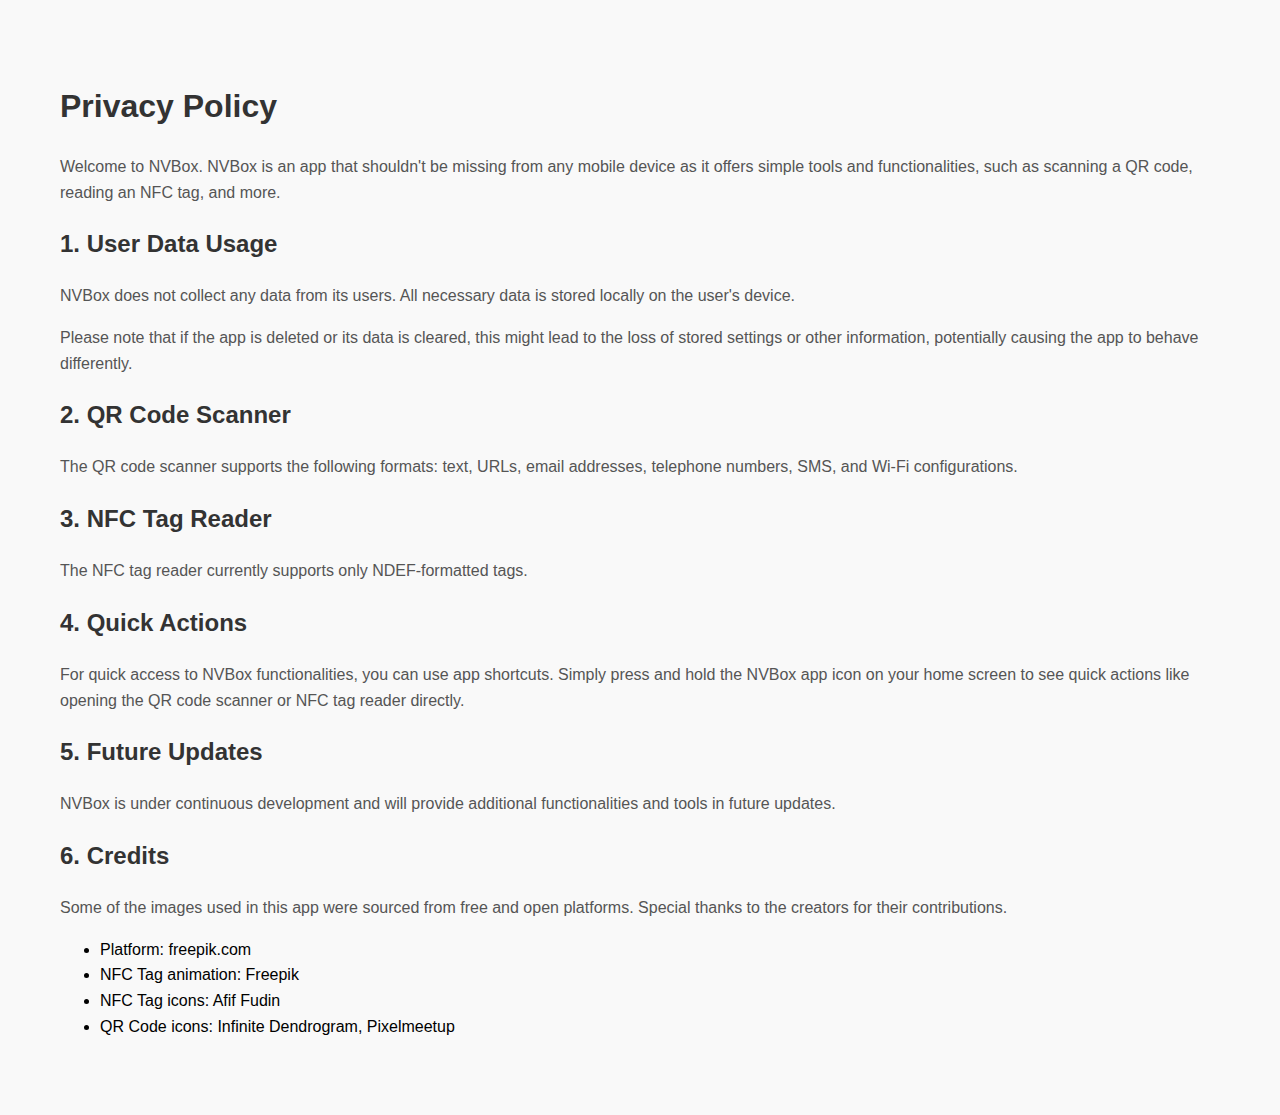
==== nvbox-privacy-policy.html @ 7525428b "Updates" ====
<!doctype html><html lang="en"><head><meta charset="UTF-8"><meta name="viewport" content="width=device-width,initial-scale=1"><title>Privacy Policy - NVBox</title><style>body {
        font-family: Arial, sans-serif;
        margin: 40px;
        padding: 20px;
        line-height: 1.6;
        background-color: #f9f9f9;
      }
      h1,
      h2 {
        color: #333;
      }
      p {
        color: #555;
      }</style></head><body><h1>Privacy Policy</h1><p>Welcome to NVBox. NVBox is an app that shouldn't be missing from any mobile device as it offers simple tools and functionalities, such as scanning a QR code, reading an NFC tag, and more.</p><h2>1. User Data Usage</h2><p>NVBox does not collect any data from its users. All necessary data is stored locally on the user's device.</p><p>Please note that if the app is deleted or its data is cleared, this might lead to the loss of stored settings or other information, potentially causing the app to behave differently.</p><h2>2. QR Code Scanner</h2><p>The QR code scanner supports the following formats: text, URLs, email addresses, telephone numbers, SMS, and Wi-Fi configurations.</p><h2>3. NFC Tag Reader</h2><p>The NFC tag reader currently supports only NDEF-formatted tags.</p><h2>4. Quick Actions</h2><p>For quick access to NVBox functionalities, you can use app shortcuts. Simply press and hold the NVBox app icon on your home screen to see quick actions like opening the QR code scanner or NFC tag reader directly.</p><h2>5. Future Updates</h2><p>NVBox is under continuous development and will provide additional functionalities and tools in future updates.</p><h2>6. Credits</h2><p>Some of the images used in this app were sourced from free and open platforms. Special thanks to the creators for their contributions.</p><ul><li>Platform: freepik.com</li><li>NFC Tag animation: Freepik</li><li>NFC Tag icons: Afif Fudin</li><li>QR Code icons: Infinite Dendrogram, Pixelmeetup</li></ul></body></html>
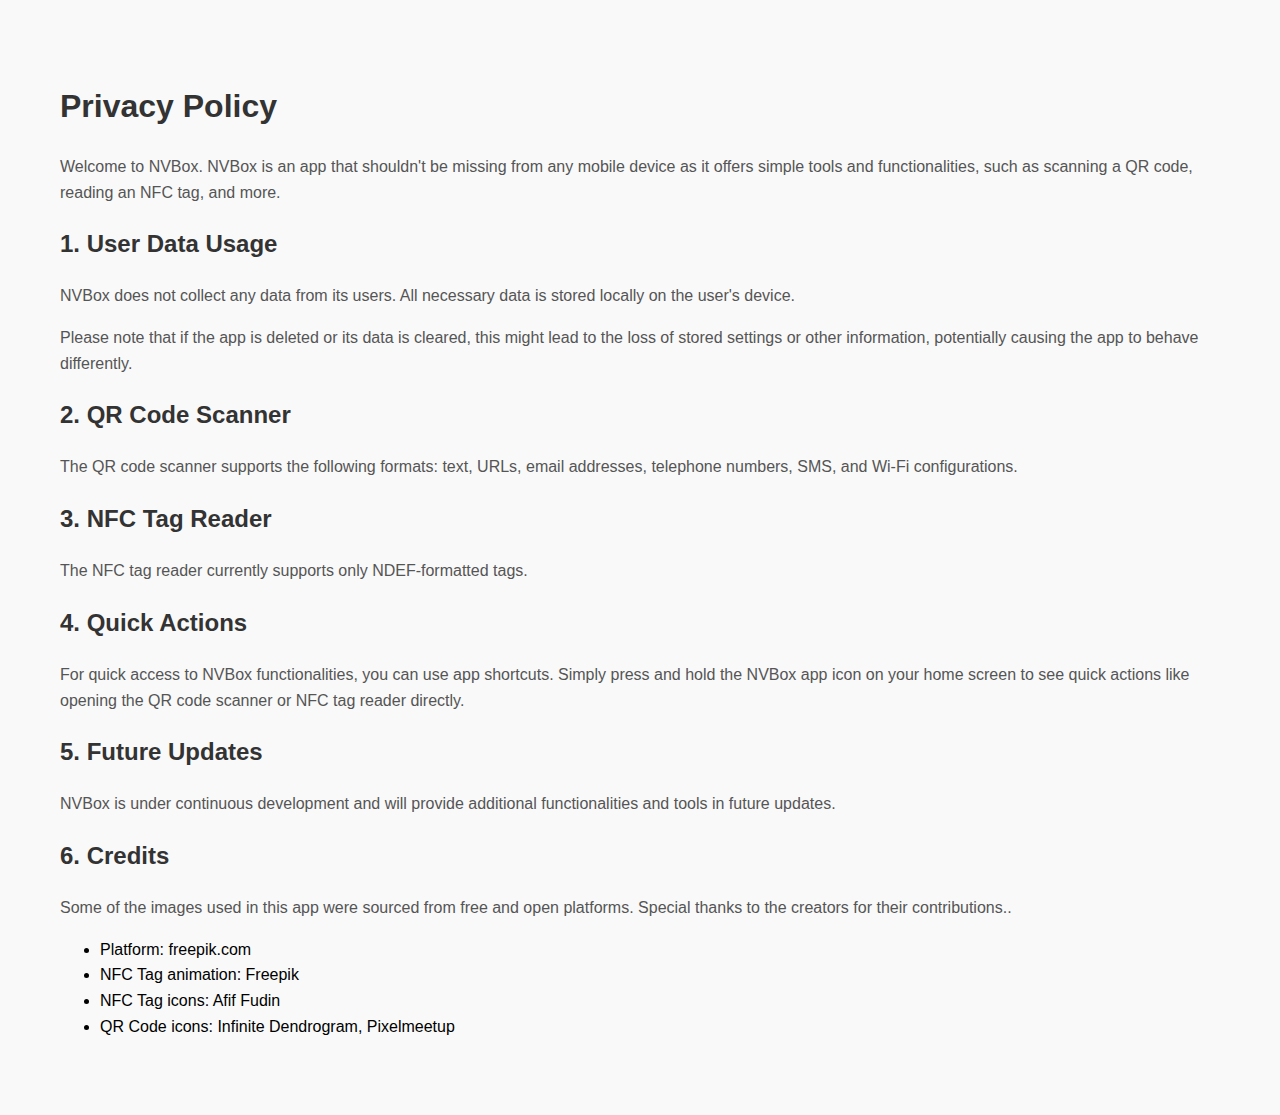
==== commit 70f3b8a6: "Updates" ====
--- a/nvbox-privacy-policy.html
+++ b/nvbox-privacy-policy.html
@@ -11,4 +11,4 @@
       }
       p {
         color: #555;
-      }</style></head><body><h1>Privacy Policy</h1><p>Welcome to NVBox. NVBox is an app that shouldn't be missing from any mobile device as it offers simple tools and functionalities, such as scanning a QR code, reading an NFC tag, and more.</p><h2>1. User Data Usage</h2><p>NVBox does not collect any data from its users. All necessary data is stored locally on the user's device.</p><p>Please note that if the app is deleted or its data is cleared, this might lead to the loss of stored settings or other information, potentially causing the app to behave differently.</p><h2>2. QR Code Scanner</h2><p>The QR code scanner supports the following formats: text, URLs, email addresses, telephone numbers, SMS, and Wi-Fi configurations.</p><h2>3. NFC Tag Reader</h2><p>The NFC tag reader currently supports only NDEF-formatted tags.</p><h2>4. Quick Actions</h2><p>For quick access to NVBox functionalities, you can use app shortcuts. Simply press and hold the NVBox app icon on your home screen to see quick actions like opening the QR code scanner or NFC tag reader directly.</p><h2>5. Future Updates</h2><p>NVBox is under continuous development and will provide additional functionalities and tools in future updates.</p><h2>6. Credits</h2><p>Some of the images used in this app were sourced from free and open platforms. Special thanks to the creators for their contributions.</p><ul><li>Platform: freepik.com</li><li>NFC Tag animation: Freepik</li><li>NFC Tag icons: Afif Fudin</li><li>QR Code icons: Infinite Dendrogram, Pixelmeetup</li></ul></body></html>+      }</style></head><body><h1>Privacy Policy</h1><p>Welcome to NVBox. NVBox is an app that shouldn't be missing from any mobile device as it offers simple tools and functionalities, such as scanning a QR code, reading an NFC tag, and more.</p><h2>1. User Data Usage</h2><p>NVBox does not collect any data from its users. All necessary data is stored locally on the user's device.</p><p>Please note that if the app is deleted or its data is cleared, this might lead to the loss of stored settings or other information, potentially causing the app to behave differently.</p><h2>2. QR Code Scanner</h2><p>The QR code scanner supports the following formats: text, URLs, email addresses, telephone numbers, SMS, and Wi-Fi configurations.</p><h2>3. NFC Tag Reader</h2><p>The NFC tag reader currently supports only NDEF-formatted tags.</p><h2>4. Quick Actions</h2><p>For quick access to NVBox functionalities, you can use app shortcuts. Simply press and hold the NVBox app icon on your home screen to see quick actions like opening the QR code scanner or NFC tag reader directly.</p><h2>5. Future Updates</h2><p>NVBox is under continuous development and will provide additional functionalities and tools in future updates.</p><h2>6. Credits</h2><p>Some of the images used in this app were sourced from free and open platforms. Special thanks to the creators for their contributions..</p><ul><li>Platform: freepik.com</li><li>NFC Tag animation: Freepik</li><li>NFC Tag icons: Afif Fudin</li><li>QR Code icons: Infinite Dendrogram, Pixelmeetup</li></ul></body></html>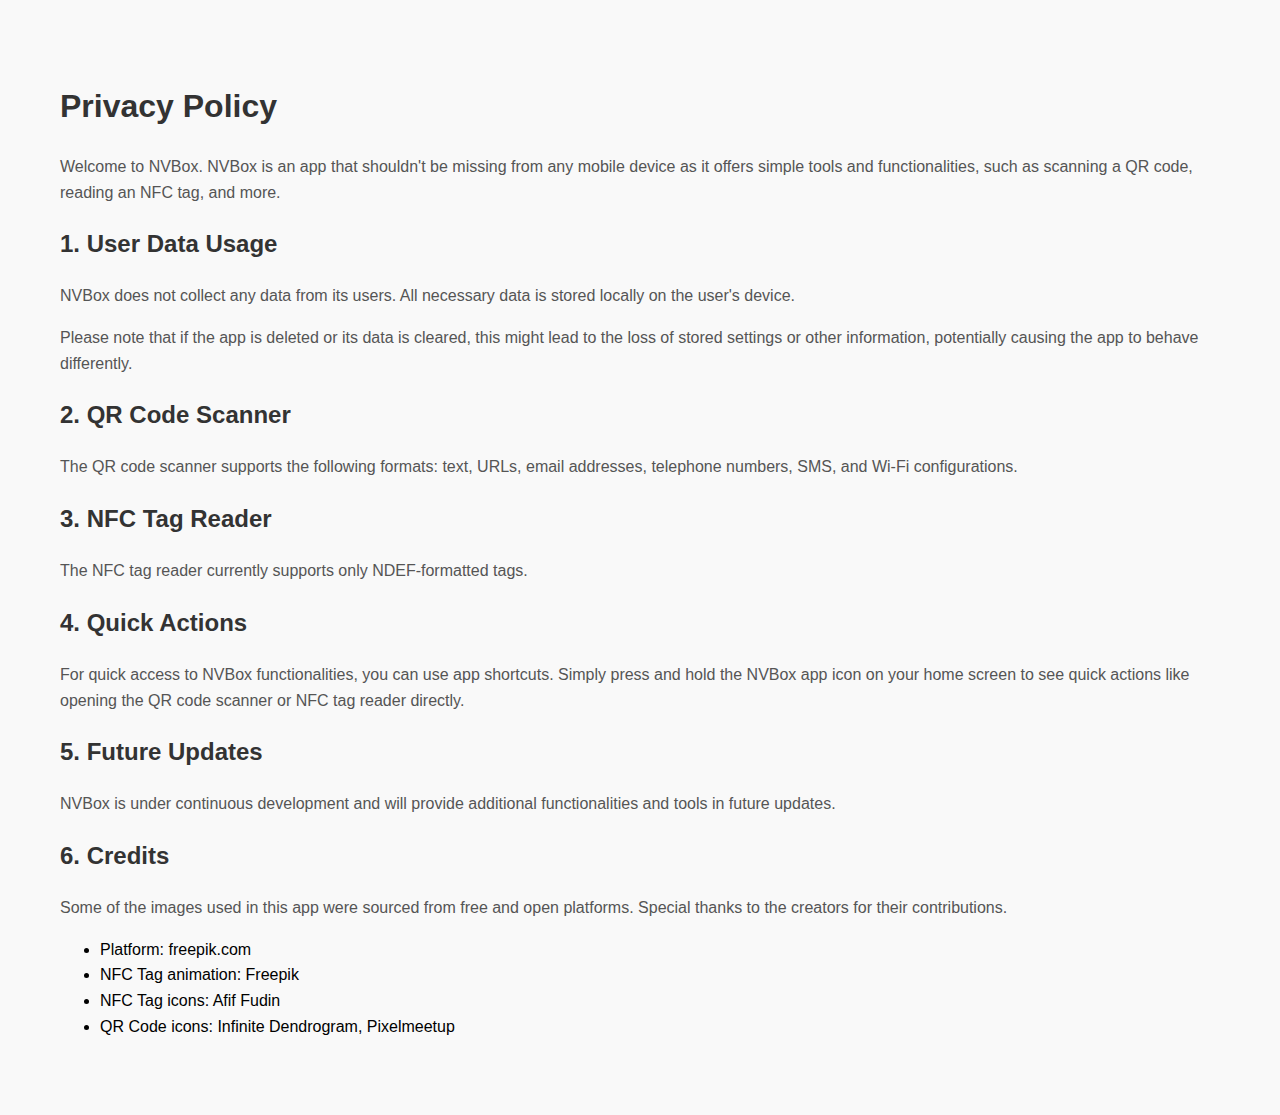
==== commit 464bb383: "Updates" ====
--- a/nvbox-privacy-policy.html
+++ b/nvbox-privacy-policy.html
@@ -11,4 +11,4 @@
       }
       p {
         color: #555;
-      }</style></head><body><h1>Privacy Policy</h1><p>Welcome to NVBox. NVBox is an app that shouldn't be missing from any mobile device as it offers simple tools and functionalities, such as scanning a QR code, reading an NFC tag, and more.</p><h2>1. User Data Usage</h2><p>NVBox does not collect any data from its users. All necessary data is stored locally on the user's device.</p><p>Please note that if the app is deleted or its data is cleared, this might lead to the loss of stored settings or other information, potentially causing the app to behave differently.</p><h2>2. QR Code Scanner</h2><p>The QR code scanner supports the following formats: text, URLs, email addresses, telephone numbers, SMS, and Wi-Fi configurations.</p><h2>3. NFC Tag Reader</h2><p>The NFC tag reader currently supports only NDEF-formatted tags.</p><h2>4. Quick Actions</h2><p>For quick access to NVBox functionalities, you can use app shortcuts. Simply press and hold the NVBox app icon on your home screen to see quick actions like opening the QR code scanner or NFC tag reader directly.</p><h2>5. Future Updates</h2><p>NVBox is under continuous development and will provide additional functionalities and tools in future updates.</p><h2>6. Credits</h2><p>Some of the images used in this app were sourced from free and open platforms. Special thanks to the creators for their contributions..</p><ul><li>Platform: freepik.com</li><li>NFC Tag animation: Freepik</li><li>NFC Tag icons: Afif Fudin</li><li>QR Code icons: Infinite Dendrogram, Pixelmeetup</li></ul></body></html>+      }</style></head><body><h1>Privacy Policy</h1><p>Welcome to NVBox. NVBox is an app that shouldn't be missing from any mobile device as it offers simple tools and functionalities, such as scanning a QR code, reading an NFC tag, and more.</p><h2>1. User Data Usage</h2><p>NVBox does not collect any data from its users. All necessary data is stored locally on the user's device.</p><p>Please note that if the app is deleted or its data is cleared, this might lead to the loss of stored settings or other information, potentially causing the app to behave differently.</p><h2>2. QR Code Scanner</h2><p>The QR code scanner supports the following formats: text, URLs, email addresses, telephone numbers, SMS, and Wi-Fi configurations.</p><h2>3. NFC Tag Reader</h2><p>The NFC tag reader currently supports only NDEF-formatted tags.</p><h2>4. Quick Actions</h2><p>For quick access to NVBox functionalities, you can use app shortcuts. Simply press and hold the NVBox app icon on your home screen to see quick actions like opening the QR code scanner or NFC tag reader directly.</p><h2>5. Future Updates</h2><p>NVBox is under continuous development and will provide additional functionalities and tools in future updates.</p><h2>6. Credits</h2><p>Some of the images used in this app were sourced from free and open platforms. Special thanks to the creators for their contributions.</p><ul><li>Platform: freepik.com</li><li>NFC Tag animation: Freepik</li><li>NFC Tag icons: Afif Fudin</li><li>QR Code icons: Infinite Dendrogram, Pixelmeetup</li></ul></body></html>